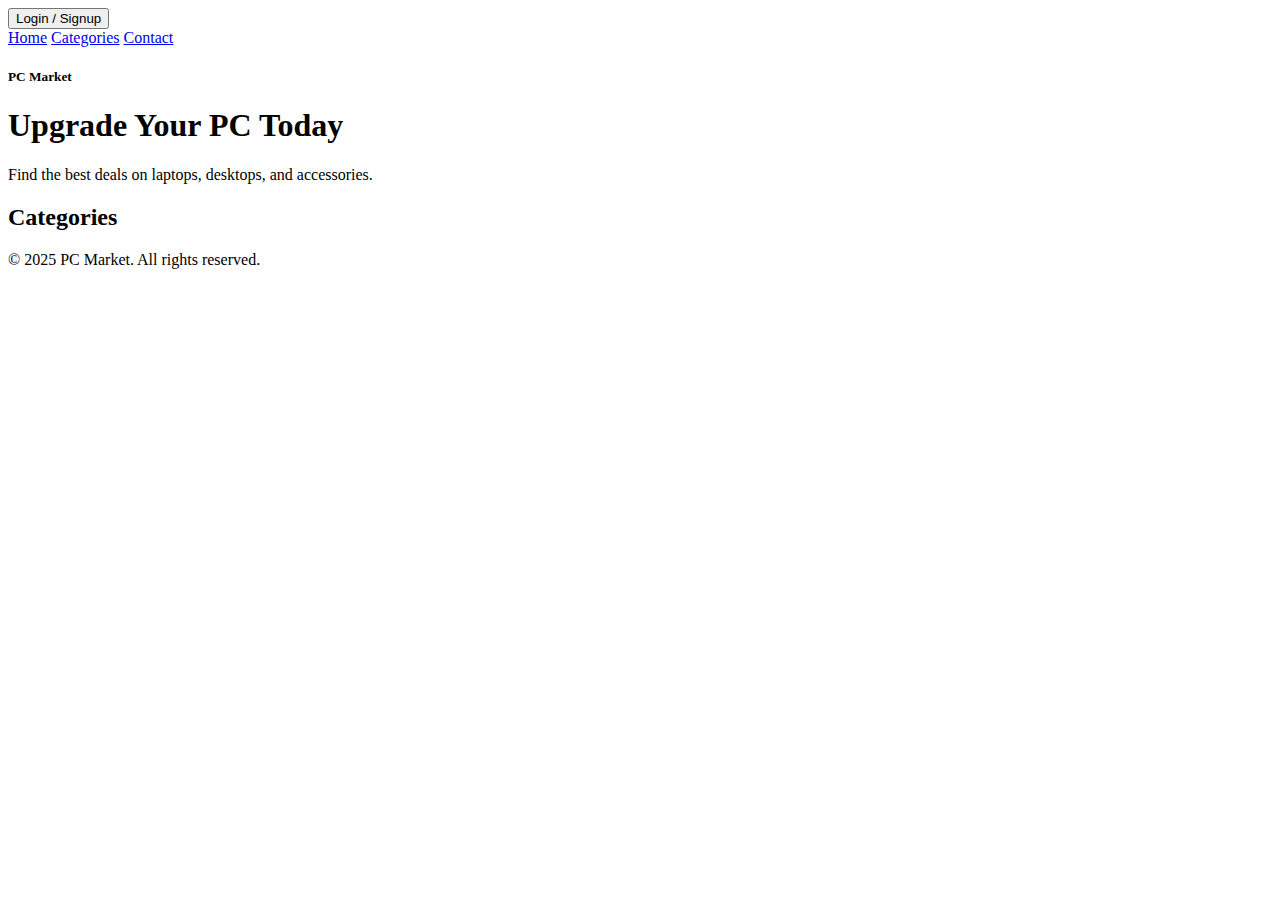
==== index.html @ 9788471b "Add files via upload" ====
<!DOCTYPE html>
<html lang="en">

<head>
    <meta charset="UTF-8">
    <meta name="viewport" content="width=device-width, initial-scale=1.0">
    <title>PC Market</title>
    <link rel="stylesheet" href="CSS/index_style.css">

</head>  
    
<body>

<header>
    <div class="header-container">
        <div class="auth">
            <button class="login-btn">Login / Signup</button>
        </div>
        <nav>
            <a href="index.html">Home</a>
            <a href="#">Categories</a>
            <a href="#">Contact</a>
        </nav>
        <div class="logo">
            <h5>PC Market</h5>
        </div>
    </div>
</header>

<section class="hero">
    <div class="slide active" style="background-image: url('imgs/hero.png');"></div>
    <div class="slide" style="background-image: url('imgs/hero.png');"></div>
    <div class="slide" style="background-image: url('imgs/hero.png');"></div>
    <div class="hero-content">
        <h1>Upgrade Your PC Today</h1>
        <p>Find the best deals on laptops, desktops, and accessories.</p>
       
    </div>
</section>

    <main>
        <h2>Categories</h2>
        <div class="categories" id="categories">
            
        </div>
    </main>

    <footer>
        <p>© 2025 PC Market. All rights reserved.</p>
    </footer>

    <script src="JS/index_script.js"></script>


</body>
</html>
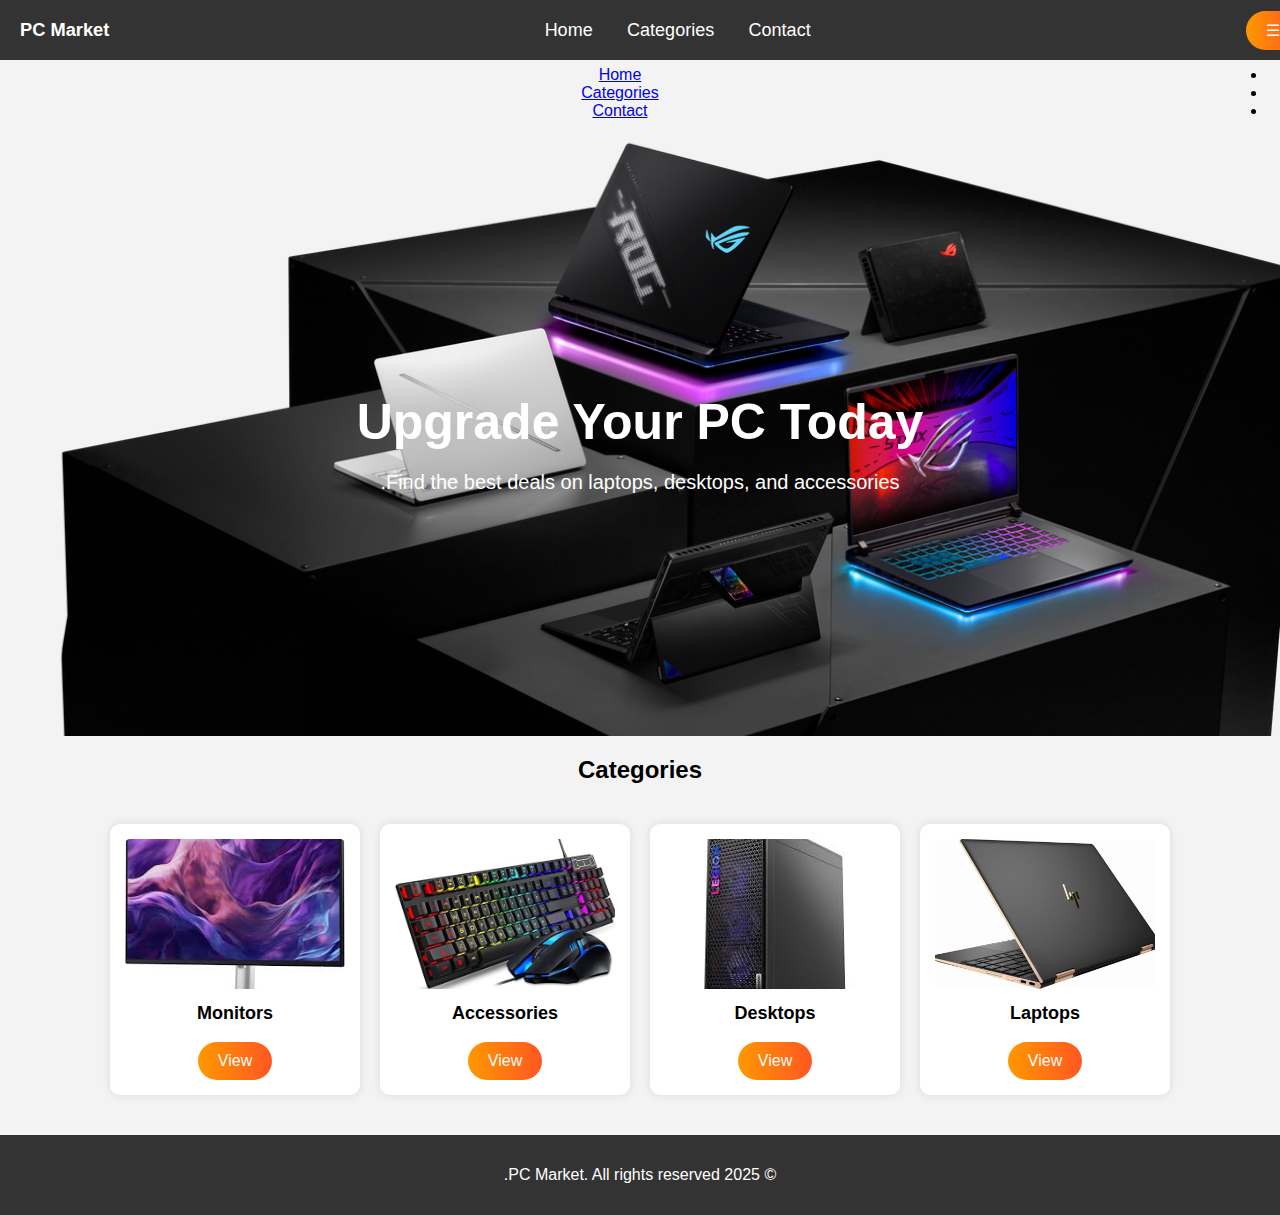
==== commit a17c653d: "Update index.html" ====
--- a/index.html
+++ b/index.html
@@ -1,56 +1,64 @@
 <!DOCTYPE html>
 <html lang="en">
-
-<head>
-    <meta charset="UTF-8">
-    <meta name="viewport" content="width=device-width, initial-scale=1.0">
-    <title>PC Market</title>
-    <link rel="stylesheet" href="CSS/index_style.css">
-
-</head>  
+    <head>
+        <meta charset="UTF-8">
+        <meta name="viewport" content="width=device-width, initial-scale=1.0">
+        <title>PC Market</title>
+        <link rel="stylesheet" href="CSS/index_style.css">
     
-<body>
-
-<header>
-    <div class="header-container">
-        <div class="auth">
-            <button class="login-btn">Login / Signup</button>
+    </head>  
+        
+    <body>
+    
+    <header>
+        <div class="header-container">
+            <button class="menu-toggle" onclick="toggleMenu()">☰</button>
+            
+            <nav class="desktop-menu">
+                <a href="index.html">Home</a>
+                <a href="#">Categories</a>
+                <a href="#">Contact</a>
+            </nav>
+            <div class="logo">
+                <h5>PC Market</h5>
+            </div>
         </div>
-        <nav>
-            <a href="index.html">Home</a>
-            <a href="#">Categories</a>
-            <a href="#">Contact</a>
-        </nav>
-        <div class="logo">
-            <h5>PC Market</h5>
+        <div class="mobile-menu" id="mobileMenu">
+            
+            <ul>
+                <li><a href="index.html">Home</a></li>
+                <li><a href="#">Categories</a></li>
+                <li><a href="#">Contact</a></li>
+            </ul>
         </div>
-    </div>
-</header>
-
-<section class="hero">
-    <div class="slide active" style="background-image: url('imgs/hero.png');"></div>
-    <div class="slide" style="background-image: url('imgs/hero.png');"></div>
-    <div class="slide" style="background-image: url('imgs/hero.png');"></div>
-    <div class="hero-content">
-        <h1>Upgrade Your PC Today</h1>
-        <p>Find the best deals on laptops, desktops, and accessories.</p>
-       
-    </div>
-</section>
-
-    <main>
-        <h2>Categories</h2>
-        <div class="categories" id="categories">
-            
+    </header>
+    
+    <section class="hero">
+        <div class="slide active" style="background-image: url('imgs/hero.png');"></div>
+        <div class="slide" style="background-image: url('imgs/hero.png');"></div>
+        <div class="slide" style="background-image: url('imgs/hero.png');"></div>
+        <div class="hero-content">
+            <h1>Upgrade Your PC Today</h1>
+            <p>Find the best deals on laptops, desktops, and accessories.</p>
+           
         </div>
-    </main>
-
-    <footer>
-        <p>© 2025 PC Market. All rights reserved.</p>
-    </footer>
-
-    <script src="JS/index_script.js"></script>
-
-
-</body>
-</html>
+    </section>
+    
+        <main>
+            <h2>Categories</h2>
+            <div class="categories" id="categories">
+                
+            </div>
+        </main>
+    
+        <footer>
+            <p>© 2025 PC Market. All rights reserved.</p>
+        </footer>
+    
+        <script src="JS/index_script.js"></script>
+        <script src="JS/responsive.js"></script>
+    
+    
+    </body>
+    </html>
+    
--- a/CSS/index_style.css
+++ b/CSS/index_style.css
@@ -0,0 +1,164 @@
+body {
+    margin: 0;
+    padding-top: 50px; 
+    font-family: Arial, sans-serif;
+    direction: rtl;
+    text-align: center;
+    background-color: #f3f3f3;
+}
+button{
+    background: linear-gradient(to right, #ff9800, #ff5722);
+    color: white;
+    border: none;
+    border-radius: 20px;
+    padding: 10px 20px;
+    font-size: 16px;
+    cursor: pointer;
+    transition: background 0.3s ease, transform 0.3s ease;
+}
+button:hover{
+
+    background: linear-gradient(to right, #ff5722, #ff9800);
+    transform: scale(1.05);
+}
+.header-container {
+    position: fixed;
+    top: 0;
+    left: 0;
+    width: 100%;
+    display: flex;
+    justify-content: space-between;
+    align-items: center;
+    background-color: #333;
+    padding: 15px 20px;
+    color: white;
+    z-index: 1000;
+    height: 30px;
+}
+
+.logo {
+    font-size: 22px;
+    font-weight: bold;
+}
+
+nav {
+    flex-grow: 1;
+    text-align: center;
+}
+
+nav a {
+    color: white;
+    text-decoration: none;
+    margin: 0 15px;
+    font-size: 18px;
+}
+
+nav a:hover{
+    color: #ff9800;
+}
+.auth {
+    display: flex;
+    align-items: center;
+    margin-right: 40px;
+}
+
+
+
+
+.hero {
+    position: relative;
+    width: 100%;
+    height: 600px;
+    overflow: hidden;
+}
+
+.slides {
+    display: flex;
+    width: 300%;
+    height: 100%;
+    transition: transform 1s ease-in-out;
+}
+
+.slide {
+    width: 100%;
+    height: 100%;
+    background-size: cover;
+    background-position: center;
+    position: absolute;
+    top: 0;
+    left: 0;
+    opacity: 0;
+    transition: opacity 1s ease-in-out;
+}
+
+.slide.active {
+    opacity: 1;
+}
+
+.hero-content {
+    position: absolute;
+    top: 50%;
+    left: 50%;
+    transform: translate(-50%, -50%);
+    text-align: center;
+    color: white;
+}
+
+.hero-content h1 {
+    font-size: 50px;
+    margin-bottom: 10px;
+}
+
+.hero-content p {
+    font-size: 20px;
+    margin-bottom: 20px;
+}
+
+.hero-content button {
+    padding: 15px 30px;
+    font-size: 18px;
+    background: #ff9800;
+    color: white;
+    border: none;
+    cursor: pointer;
+    border-radius: 5px;
+}
+
+.categories {
+    display: flex;
+    flex-wrap: wrap;
+    justify-content: center;
+    gap: 20px;
+    padding: 20px;
+}
+
+.category-box {
+    width: 220px;
+    background: white;
+    padding: 15px;
+    border-radius: 10px;
+    box-shadow: 0 0 10px rgba(0,0,0,0.1);
+    text-align: center;
+    cursor: pointer;
+}
+
+.category-box img {
+    width: 100%;
+    height: 150px;
+    object-fit: cover;
+    border-radius: 5px;
+}
+
+.category-box h3 {
+    margin-top: 10px;
+    font-size: 18px;
+}
+
+
+footer {
+    background-color: #333;
+    color: white;
+    padding: 15px;
+    text-align: center;
+    margin-top: 20px;
+}
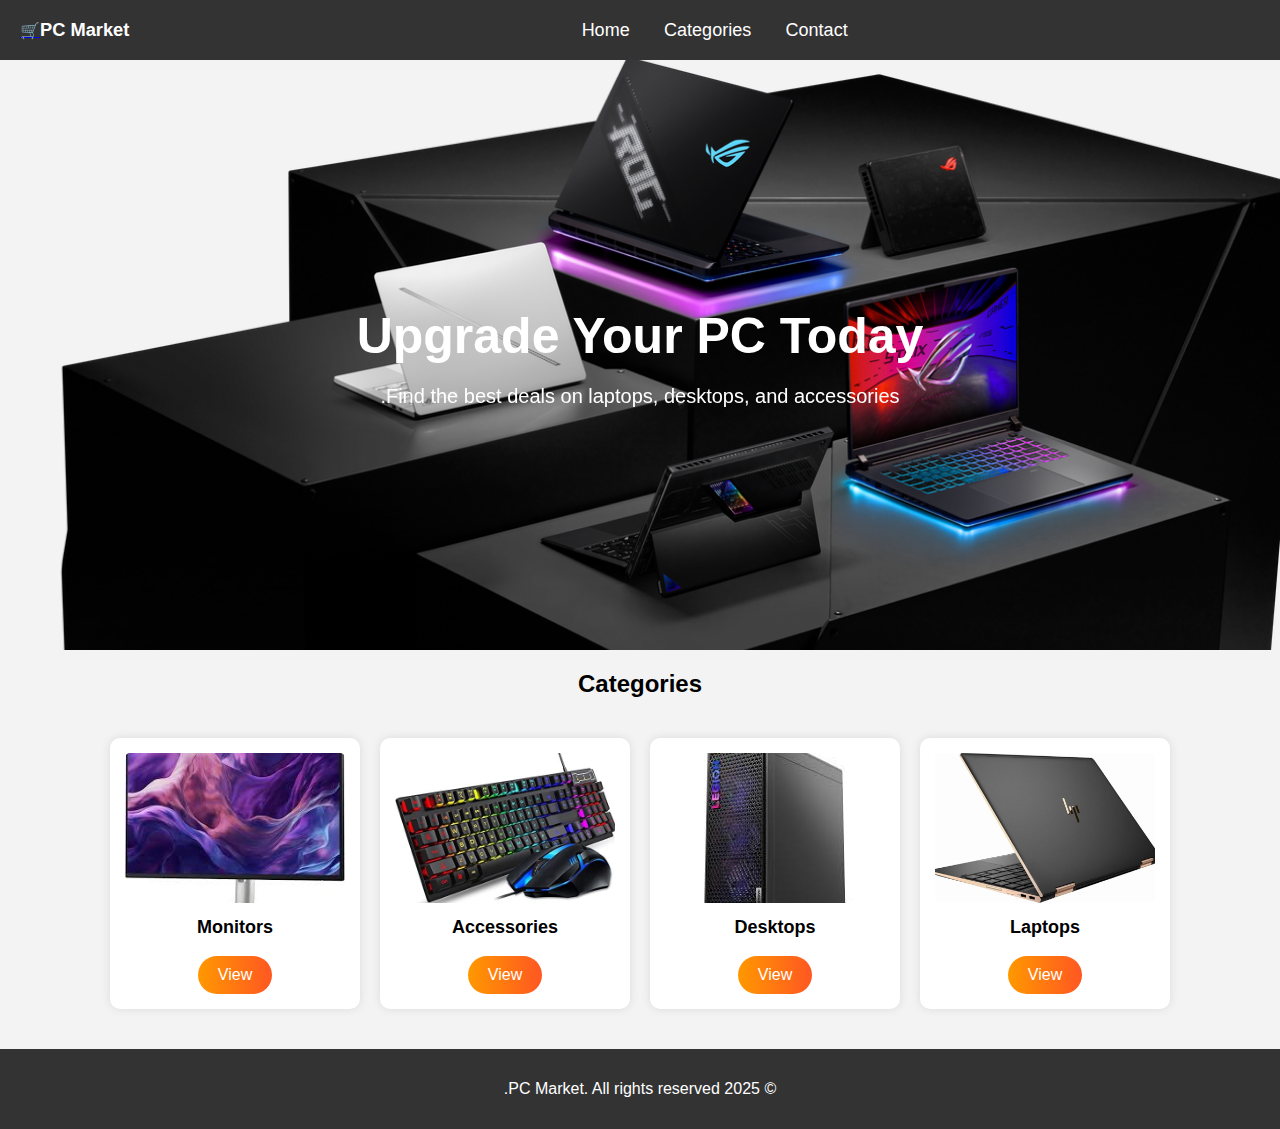
==== commit 9d10de2a: "Update index.html" ====
--- a/index.html
+++ b/index.html
@@ -22,6 +22,12 @@
             <div class="logo">
                 <h5>PC Market</h5>
             </div>
+            
+                <a href="cart.html" class="cart-icon">
+                    🛒 <span id="cart-count"></span>
+                </a>
+           
+            
         </div>
         <div class="mobile-menu" id="mobileMenu">
             
--- a/CSS/index_style.css
+++ b/CSS/index_style.css
@@ -21,6 +21,62 @@
     background: linear-gradient(to right, #ff5722, #ff9800);
     transform: scale(1.05);
 }
+
+.desktop-menu {
+    display: block;
+}
+
+.menu-toggle {
+    background: none;
+    border: none;
+    cursor: pointer;
+    display: none;
+    font-size: 24px;
+    color: white;
+}
+
+.mobile-menu {
+    position: fixed;
+    top: 70px;
+    left: 50%;
+    transform: translateX(-50%);
+    width: 70%;
+    background: white;
+    box-shadow: 0px 5px 15px rgba(0, 0, 0, 0.2);
+    border-radius: 10px;
+    padding: 20px;
+    display: none;
+    text-align: center;
+    z-index: 1000;
+}
+
+.mobile-menu ul {
+    display: flex;
+    flex-direction: column;
+    align-items: center;
+    gap: 15px;
+    list-style: none;
+}
+
+.mobile-menu ul li {
+    width: 100%;
+    text-align: center;
+}
+
+.mobile-menu ul li a {
+    display: block;
+    width: 100%;
+    padding: 10px 0;
+    text-decoration: none;
+    color: black;
+    font-size: 18px;
+}
+.mobile-menu ul li a:hover {
+    color: #ff5722;
+}
+
+
+
 .header-container {
     position: fixed;
     top: 0;
@@ -32,7 +88,6 @@
     background-color: #333;
     padding: 15px 20px;
     color: white;
-    z-index: 1000;
     height: 30px;
 }
 
@@ -55,11 +110,6 @@
 
 nav a:hover{
     color: #ff9800;
-}
-.auth {
-    display: flex;
-    align-items: center;
-    margin-right: 40px;
 }
 
 
@@ -162,3 +212,13 @@
     text-align: center;
     margin-top: 20px;
 }
+
+@media (max-width: 768px) {
+    .desktop-menu {
+        display: none;
+    }
+
+    .menu-toggle {
+        display: block;
+    }
+}
